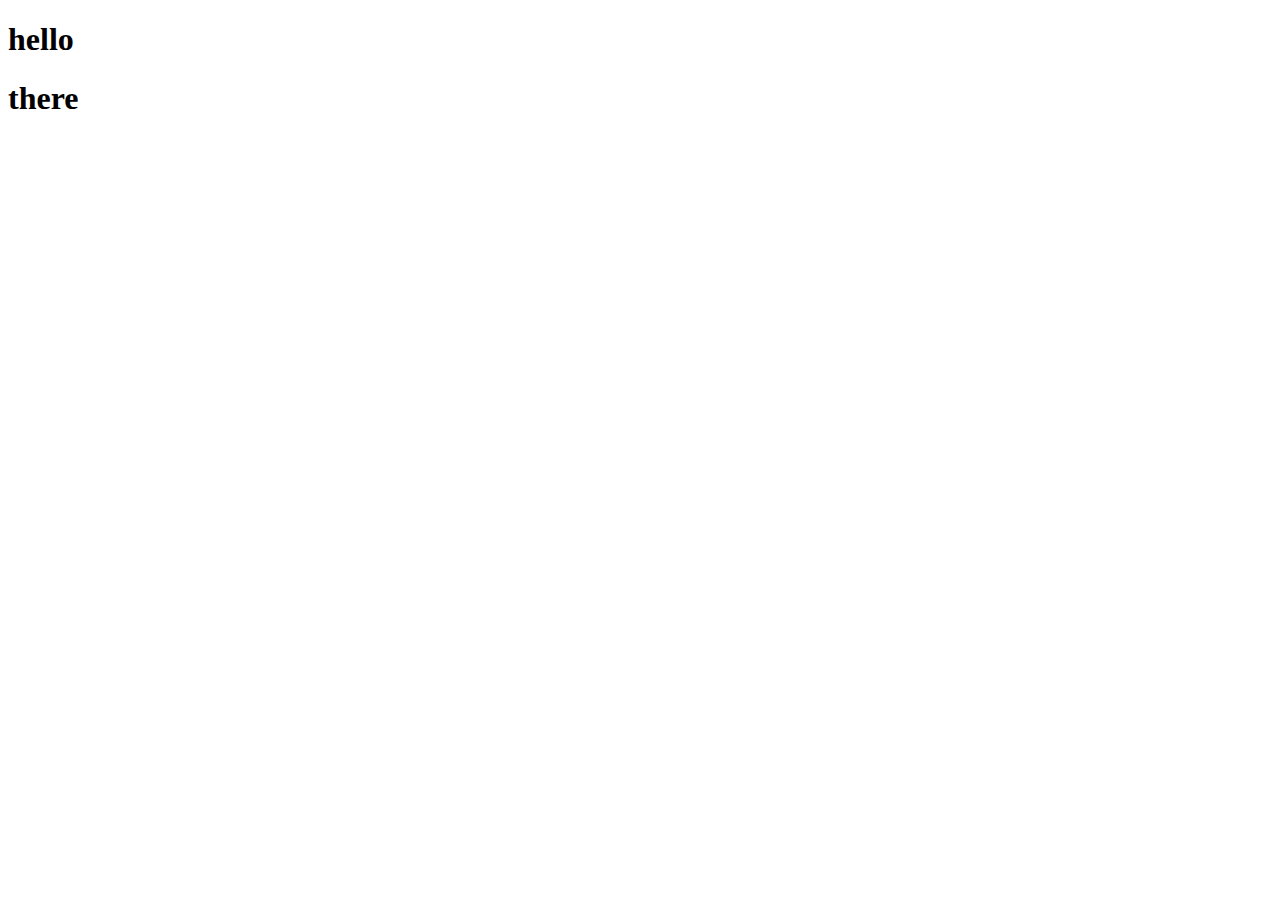
==== sodo/HorizontalTheme/horizontaltheme.html @ 0fcd406c "fullpage" ====
<!DOCTYPE html>
<html>
  <head>
    <link href="https://cdnjs.cloudflare.com/ajax/libs/fullPage.js/2.6.6/jquery.fullPage.css" rel="stylesheet">
    <script src="https://cdnjs.cloudflare.com/ajax/libs/jquery/2.1.4/jquery.js"></script>
    <script src="https://cdnjs.cloudflare.com/ajax/libs/fullPage.js/2.6.6/jquery.fullPage.min.js"></script>
    <!--<link rel="stylesheet" href="http://maxcdn.bootstrapcdn.com/bootstrap/3.3.6/css/bootstrap.min.css">
    <link rel="stylesheet" type="text/css" href="horizontaltheme.css">
    <script src="https://ajax.googleapis.com/ajax/libs/jquery/3.1.0/jquery.min.js"></script>-->
    <script src="horizontaltheme.js"></script>
    <meta charset="utf-8">
    <title>SODO Project</title>
  </head>
  <body>
    <div id="fullpage">
      <section class="vertical-scrolling">
        <div class="horizontal-scrolling">
          <h1>hello</h1>
          <div class="fp-controlArrow fp-prev"></div>
          <div class="fp-controlArrow fp-next"></div>
        </div>
        <div class="horizontal-scrolling">
          <h1>there</h1>
        </div>
        <div class="horizontal-scrolling"></div>
        <div class="horizontal-scrolling"></div>
      </section>
    </div>
    <!--<div id = "inner-body"></div>
    <div id="nav">Where the nav will be</div>
    <div id = "bodytitle">
      <div class = "btn" id="back" onclick="decrementState()"><span class="glyphicon glyphicon-chevron-left"></span></div>
      <div class = "btn" id="forward" onclick="incrementState()"><span class="glyphicon glyphicon-chevron-right"></span></div>
    </div>
    <div id="container-fluid">
      <div class = "field-item"></div>
      <div class = "img-responsive">
      </div>
      <div id="myProgressbar" class="progress">
          <div class="progress-bar" role="progressbar" aria-valuenow="0" aria-valuemin="0" aria-valuemax="100" style="width: 0%;">
            <span class="sr-only">0% Complete</span>
          </div>
    </div>-->
  </body>
</html>
---- sodo/HorizontalTheme/horizontaltheme.css ----
#nav {
  width:100%;
  height:5vh;
  color:white;
  background-color:black;
  text-align:center;
}

#inner-body {
  background: url("../pictures/muralpic_3.jpg") no-repeat center center fixed;
  width:100%;
  height:100vh;
  position:absolute;
  -webkit-background-size:cover;
  -moz-background-size:cover;
  -o-background-size:cover;
  background-size:cover;
  z-index:-1;
}

#bodytitle {
  width:100%;
  position:absolute;
  top:50%;
  transform:translateY(-50%);
  clear: both;
}

#bodytitle h2 {
  margin: auto;
  font-size:32px;
  font-family:"Lucida Console", Monaco, monospace;
  -webkit-text-fill-color: white; /* Will override color (regardless of order) */
  -webkit-text-stroke-width: 1px;
  -webkit-text-stroke-color: black;
}

.btn {
  width:100px;
  height:100px;
  border-radius:100%;
  border: 5px solid black;
  font-size: 60px;
  opacity: 0.6;
  color: black;
  background-color: white;
  box-shadow: 0 4px 8px 0 rgba(0, 0, 0, 0.2), 0 6px 20px 0 rgba(0, 0, 0, 0.19);
}

.glyphicon {
<<<<<<< Updated upstream
  text-align: center;
}

.btn:hover {
  opacity: 1;
  box-shadow: 0 4px 8px 0 rgba(0, 0, 0, 0.2), 0 6px 20px 0 rgba(0, 0, 0, 0.19);
}

#back {
  float:left;
  margin-left: 5%;
}

#forward {
  float: right;
  margin-right: 5%;
}

.img-responsive {
  position:absolute;
  width:20%;
  background:black;
  color:white;
  font-family:helvetica;
  font-size:22px;
  top:70%;
  left:60%;
  border-radius:10px;
  -webkit-box-shadow: 1px -2px 39px 0px rgba(0,0,0,0.75);
  -moz-box-shadow: 1px -2px 39px 0px rgba(0,0,0,0.75);
  box-shadow: 1px -2px 39px 0px rgba(0,0,0,0.75);
  text-align:center;
  border:1px solid white;
}

#header {
  font-size:70px;
  line-height:70%;
  color:black;
}
#myProgressbar {
  width: 70%;
  position: absolute;
  left:15%;
  bottom: 1%;
  box-shadow: 0 4px 8px 0 rgba(0, 0, 0, 0.2), 0 6px 20px 0 rgba(0, 0, 0, 0.19);
}

.progress-bar{
  background-image: none;
  background-color: grey;
}
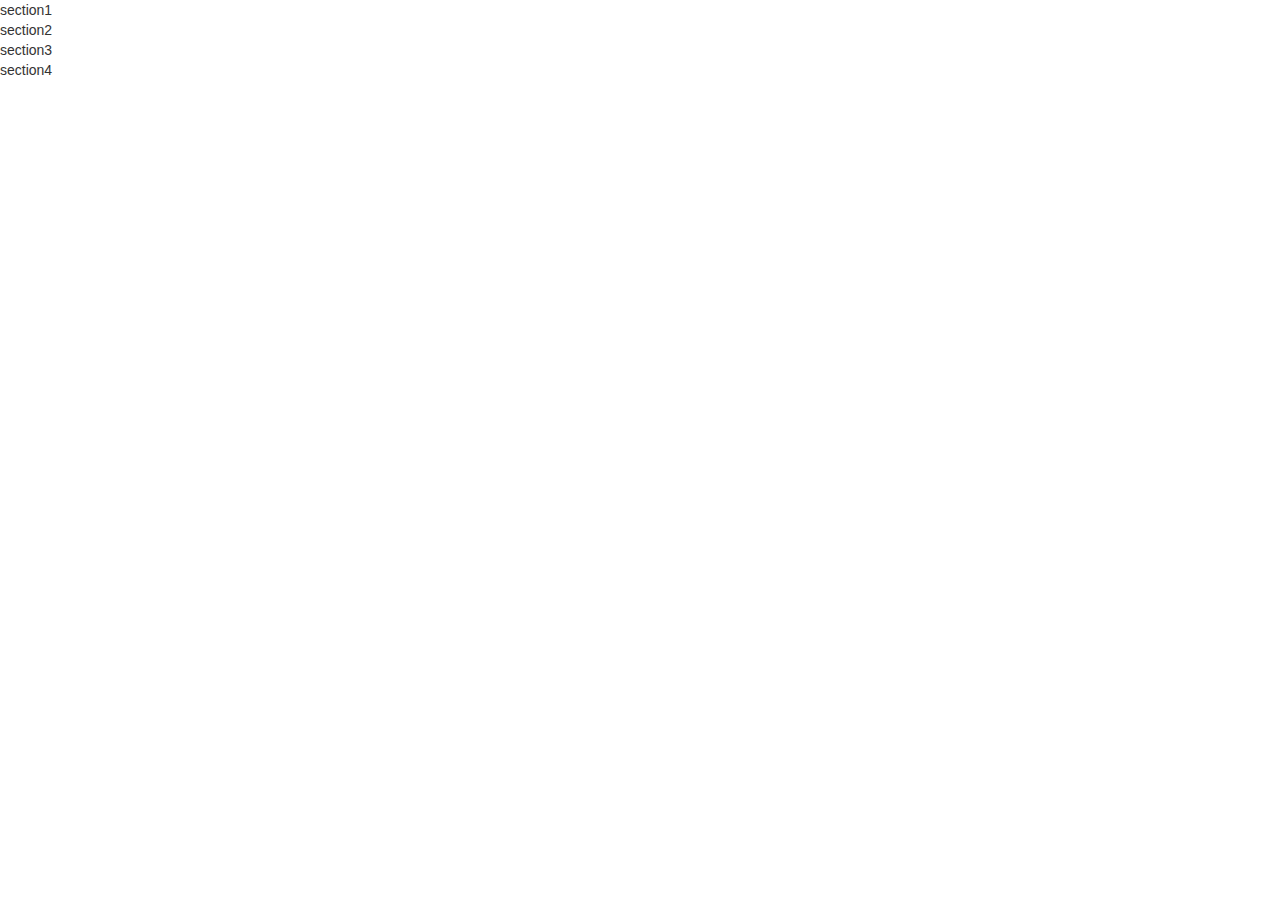
==== commit f8960383: "dlls" ====
--- a/sodo/HorizontalTheme/horizontaltheme.html
+++ b/sodo/HorizontalTheme/horizontaltheme.html
@@ -1,45 +1,32 @@
 <!DOCTYPE html>
 <html>
   <head>
-    <link href="https://cdnjs.cloudflare.com/ajax/libs/fullPage.js/2.6.6/jquery.fullPage.css" rel="stylesheet">
-    <script src="https://cdnjs.cloudflare.com/ajax/libs/jquery/2.1.4/jquery.js"></script>
-    <script src="https://cdnjs.cloudflare.com/ajax/libs/fullPage.js/2.6.6/jquery.fullPage.min.js"></script>
-    <!--<link rel="stylesheet" href="http://maxcdn.bootstrapcdn.com/bootstrap/3.3.6/css/bootstrap.min.css">
-    <link rel="stylesheet" type="text/css" href="horizontaltheme.css">
-    <script src="https://ajax.googleapis.com/ajax/libs/jquery/3.1.0/jquery.min.js"></script>-->
+    <link rel="stylesheet" href="http://maxcdn.bootstrapcdn.com/bootstrap/3.3.6/css/bootstrap.min.css">
+    <script src="https://ajax.googleapis.com/ajax/libs/jquery/3.1.0/jquery.min.js"></script>
+    <link rel="stylesheet" type="text/css" href="jquery.fullPage.css" />
     <script src="horizontaltheme.js"></script>
     <meta charset="utf-8">
     <title>SODO Project</title>
   </head>
   <body>
     <div id="fullpage">
-      <section class="vertical-scrolling">
-        <div class="horizontal-scrolling">
-          <h1>hello</h1>
-          <div class="fp-controlArrow fp-prev"></div>
-          <div class="fp-controlArrow fp-next"></div>
-        </div>
-        <div class="horizontal-scrolling">
-          <h1>there</h1>
-        </div>
-        <div class="horizontal-scrolling"></div>
-        <div class="horizontal-scrolling"></div>
-      </section>
+        <div class = "section">section1 </div>
+        <div class = "section">section2 </div>
+        <div class = "section">section3 </div>
+        <div class = "section">section4 </div>
     </div>
-    <!--<div id = "inner-body"></div>
+    <!--
     <div id="nav">Where the nav will be</div>
     <div id = "bodytitle">
       <div class = "btn" id="back" onclick="decrementState()"><span class="glyphicon glyphicon-chevron-left"></span></div>
       <div class = "btn" id="forward" onclick="incrementState()"><span class="glyphicon glyphicon-chevron-right"></span></div>
     </div>
     <div id="container-fluid">
-      <div class = "field-item"></div>
-      <div class = "img-responsive">
-      </div>
       <div id="myProgressbar" class="progress">
           <div class="progress-bar" role="progressbar" aria-valuenow="0" aria-valuemin="0" aria-valuemax="100" style="width: 0%;">
             <span class="sr-only">0% Complete</span>
           </div>
-    </div>-->
+    </div>
+    -->
   </body>
 </html>
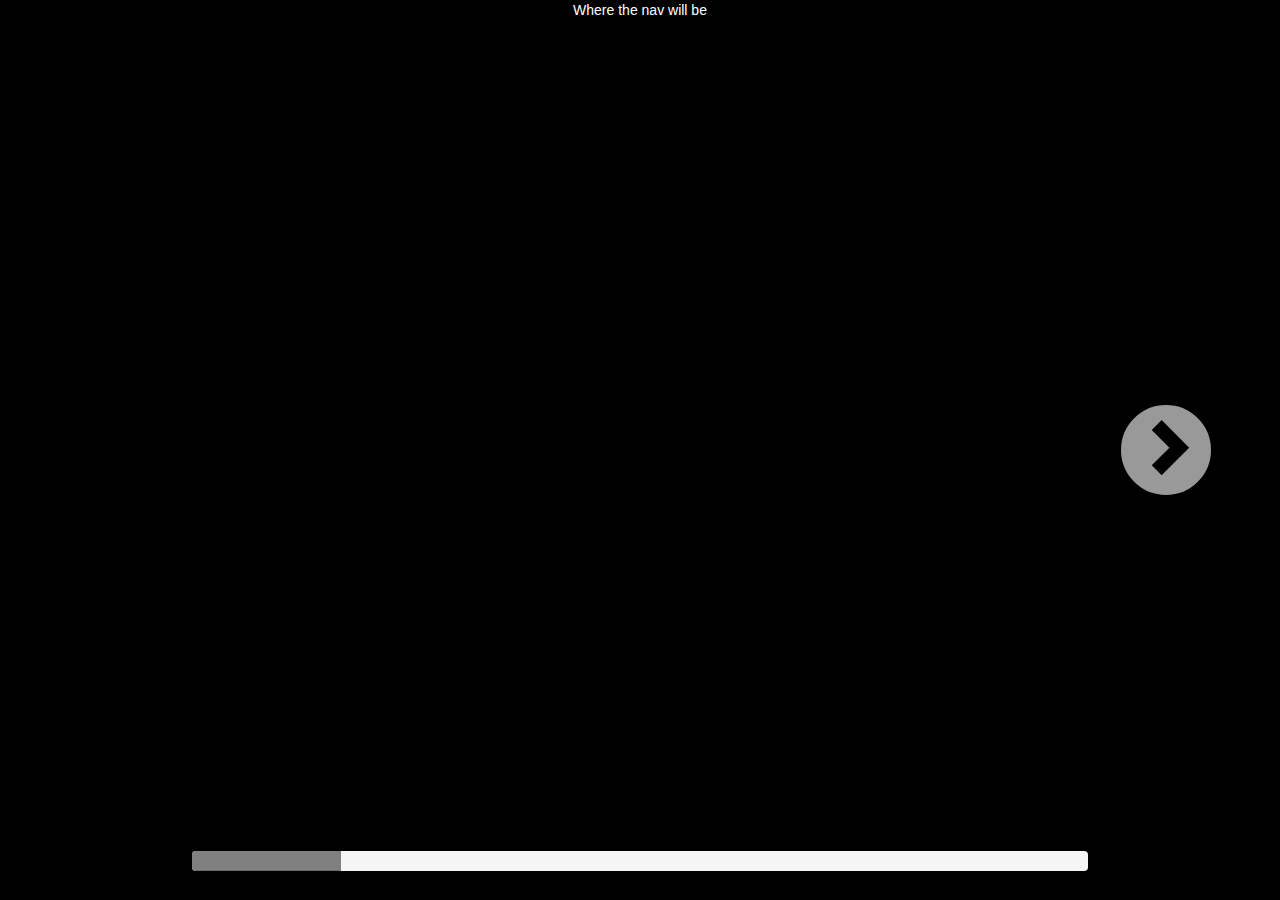
==== commit db20310e: "Revert "fullpage"" ====
--- a/sodo/HorizontalTheme/horizontaltheme.html
+++ b/sodo/HorizontalTheme/horizontaltheme.html
@@ -2,31 +2,27 @@
 <html>
   <head>
     <link rel="stylesheet" href="http://maxcdn.bootstrapcdn.com/bootstrap/3.3.6/css/bootstrap.min.css">
+    <link rel="stylesheet" type="text/css" href="horizontaltheme.css">
     <script src="https://ajax.googleapis.com/ajax/libs/jquery/3.1.0/jquery.min.js"></script>
-    <link rel="stylesheet" type="text/css" href="jquery.fullPage.css" />
     <script src="horizontaltheme.js"></script>
     <meta charset="utf-8">
     <title>SODO Project</title>
   </head>
   <body>
-    <div id="fullpage">
-        <div class = "section">section1 </div>
-        <div class = "section">section2 </div>
-        <div class = "section">section3 </div>
-        <div class = "section">section4 </div>
-    </div>
-    <!--
+    <div id = "inner-body"></div>
     <div id="nav">Where the nav will be</div>
     <div id = "bodytitle">
       <div class = "btn" id="back" onclick="decrementState()"><span class="glyphicon glyphicon-chevron-left"></span></div>
       <div class = "btn" id="forward" onclick="incrementState()"><span class="glyphicon glyphicon-chevron-right"></span></div>
     </div>
     <div id="container-fluid">
+      <div class = "field-item"></div>
+      <div class = "img-responsive">
+      </div>
       <div id="myProgressbar" class="progress">
           <div class="progress-bar" role="progressbar" aria-valuenow="0" aria-valuemin="0" aria-valuemax="100" style="width: 0%;">
             <span class="sr-only">0% Complete</span>
           </div>
     </div>
-    -->
   </body>
 </html>
--- a/sodo/HorizontalTheme/horizontaltheme.css
+++ b/sodo/HorizontalTheme/horizontaltheme.css
@@ -0,0 +1,111 @@
+#nav {
+  width:100%;
+  height:5vh;
+  color:white;
+  background-color:black;
+  text-align:center;
+}
+body {
+  background:black;
+}
+
+/*******************SLIDES*****************/
+#slide0 {
+
+}
+#slide1 {
+  background: url("../pictures/muralpic_3.jpg") no-repeat center center fixed;
+  width:100%;
+  height:100vh;
+  position:absolute;
+  -webkit-background-size:cover;
+  -moz-background-size:cover;
+  -o-background-size:cover;
+  background-size:cover;
+  z-index:-1;
+}
+
+#side2 {
+
+}
+/******************END SLIDES***************/
+
+#bodytitle {
+  width:100%;
+  position:absolute;
+  top:50%;
+  transform:translateY(-50%);
+  clear: both;
+}
+
+#bodytitle h2 {
+  margin: auto;
+  font-size:32px;
+  font-family:"Lucida Console", Monaco, monospace;
+  -webkit-text-fill-color: white; /* Will override color (regardless of order) */
+  -webkit-text-stroke-width: 1px;
+  -webkit-text-stroke-color: black;
+}
+
+.btn {
+  width:100px;
+  height:100px;
+  border-radius:100%;
+  border: 5px solid black;
+  font-size: 60px;
+  opacity: 0.6;
+  color: black;
+  background-color: white;
+  box-shadow: 0 4px 8px 0 rgba(0, 0, 0, 0.2), 0 6px 20px 0 rgba(0, 0, 0, 0.19);
+}
+
+.glyphicon {
+<<<<<<< Updated upstream
+  text-align: center;
+}
+
+.btn:hover {
+  opacity: 1;
+  box-shadow: 0 4px 8px 0 rgba(0, 0, 0, 0.2), 0 6px 20px 0 rgba(0, 0, 0, 0.19);
+}
+
+#back {
+  float:left;
+  margin-left: 5%;
+}
+
+#forward {
+  float: right;
+  margin-right: 5%;
+}
+
+.content-box {
+  display:none; /**Hides the thing**/
+  position:absolute;
+  width:20%;
+  background:black;
+  color:white;
+  font-family:helvetica;
+  font-size:22px;
+  top:70%;
+  left:60%;
+  border-radius:10px;
+  -webkit-box-shadow: 1px -2px 39px 0px rgba(0,0,0,0.75);
+  -moz-box-shadow: 1px -2px 39px 0px rgba(0,0,0,0.75);
+  box-shadow: 1px -2px 39px 0px rgba(0,0,0,0.75);
+  text-align:center;
+  border:1px solid white;
+}
+
+#myProgressbar {
+  width: 70%;
+  position: absolute;
+  left:15%;
+  bottom: 1%;
+  box-shadow: 0 4px 8px 0 rgba(0, 0, 0, 0.2), 0 6px 20px 0 rgba(0, 0, 0, 0.19);
+}
+
+.progress-bar{
+  background-image: none;
+  background-color: grey;
+}
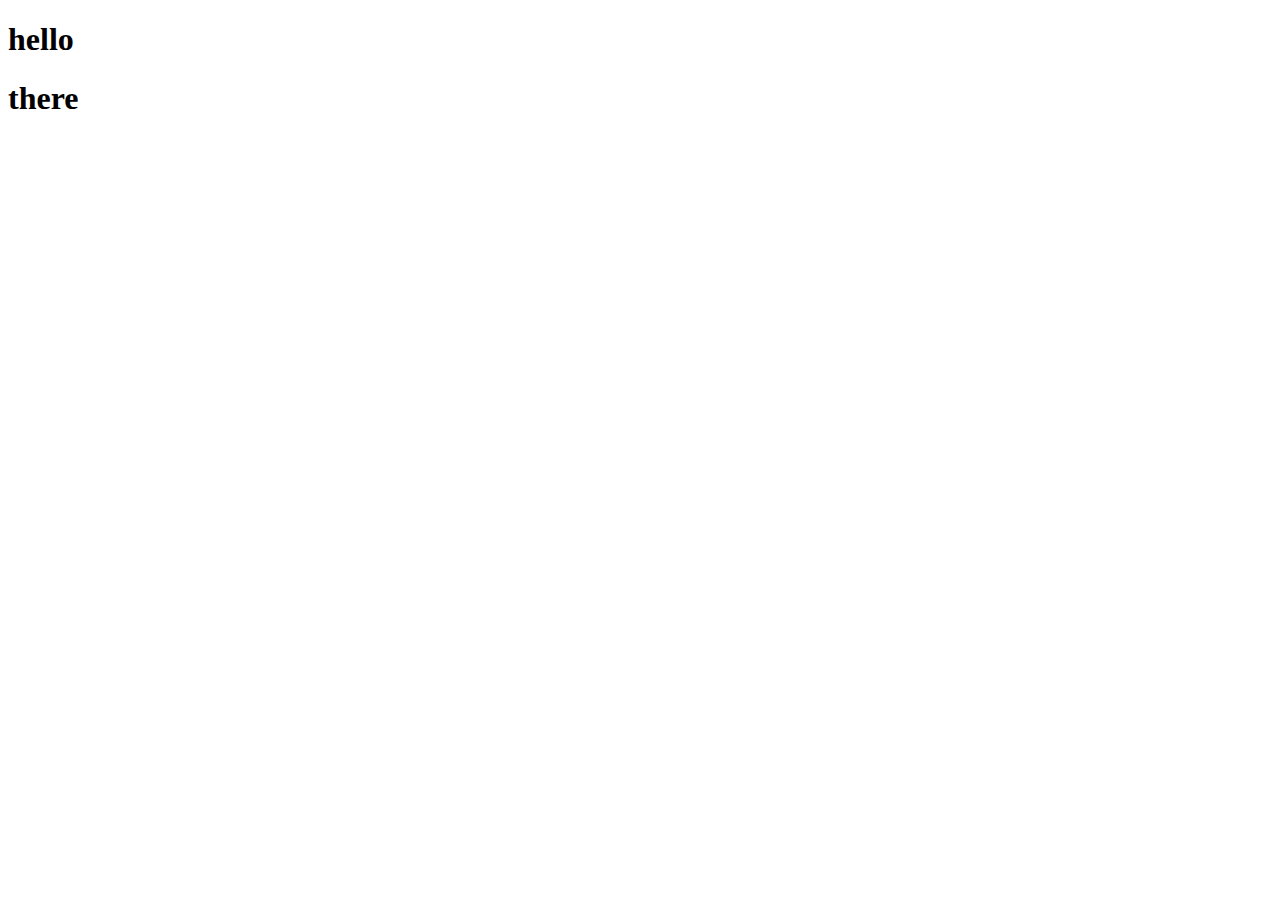
==== commit 281aae00: "dumb" ====
--- a/sodo/HorizontalTheme/horizontaltheme.html
+++ b/sodo/HorizontalTheme/horizontaltheme.html
@@ -1,15 +1,27 @@
 <!DOCTYPE html>
 <html>
   <head>
-    <link rel="stylesheet" href="http://maxcdn.bootstrapcdn.com/bootstrap/3.3.6/css/bootstrap.min.css">
-    <link rel="stylesheet" type="text/css" href="horizontaltheme.css">
+    <link rel="stylesheet" type="text/css" href="jquery.fullPage.css" />
+    <script type="text/javascript" src="jquery.fullPage.js"></script>
+    <!--<link rel="stylesheet" href="http://maxcdn.bootstrapcdn.com/bootstrap/3.3.6/css/bootstrap.min.css">
+    <link rel="stylesheet" type="text/css" href="horizontaltheme.css">-->
     <script src="https://ajax.googleapis.com/ajax/libs/jquery/3.1.0/jquery.min.js"></script>
     <script src="horizontaltheme.js"></script>
     <meta charset="utf-8">
     <title>SODO Project</title>
   </head>
   <body>
-    <div id = "inner-body"></div>
+    <div id="fullpage">
+      <div class="section">
+        <div class="slide" data-anchor="slide1">
+          <h1>hello</h1>
+        </div>
+        <div class="slide" data-anchor="slide2">
+          <h1>there</h1>
+        </div>
+      </div>
+    </div>
+    <!--<div id = "inner-body"></div>
     <div id="nav">Where the nav will be</div>
     <div id = "bodytitle">
       <div class = "btn" id="back" onclick="decrementState()"><span class="glyphicon glyphicon-chevron-left"></span></div>
@@ -23,6 +35,6 @@
           <div class="progress-bar" role="progressbar" aria-valuenow="0" aria-valuemin="0" aria-valuemax="100" style="width: 0%;">
             <span class="sr-only">0% Complete</span>
           </div>
-    </div>
+    </div>-->
   </body>
 </html>
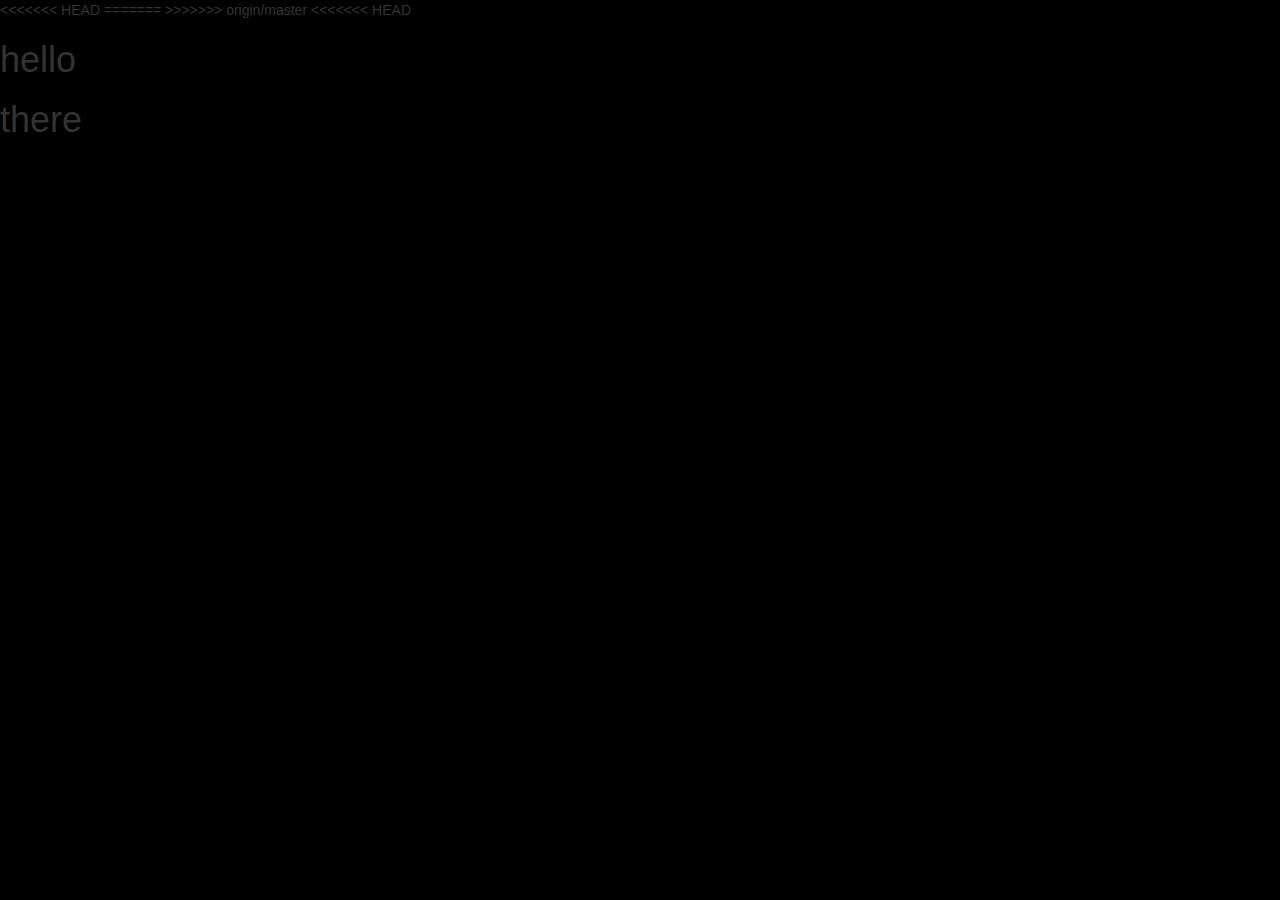
==== commit 530adf92: "Merge remote-tracking branch 'origin/master'" ====
--- a/sodo/HorizontalTheme/horizontaltheme.html
+++ b/sodo/HorizontalTheme/horizontaltheme.html
@@ -1,16 +1,22 @@
 <!DOCTYPE html>
 <html>
   <head>
+<<<<<<< HEAD
     <link rel="stylesheet" type="text/css" href="jquery.fullPage.css" />
     <script type="text/javascript" src="jquery.fullPage.js"></script>
     <!--<link rel="stylesheet" href="http://maxcdn.bootstrapcdn.com/bootstrap/3.3.6/css/bootstrap.min.css">
     <link rel="stylesheet" type="text/css" href="horizontaltheme.css">-->
+=======
+    <link rel="stylesheet" href="http://maxcdn.bootstrapcdn.com/bootstrap/3.3.6/css/bootstrap.min.css">
+    <link rel="stylesheet" type="text/css" href="horizontaltheme.css">
+>>>>>>> origin/master
     <script src="https://ajax.googleapis.com/ajax/libs/jquery/3.1.0/jquery.min.js"></script>
     <script src="horizontaltheme.js"></script>
     <meta charset="utf-8">
     <title>SODO Project</title>
   </head>
   <body>
+<<<<<<< HEAD
     <div id="fullpage">
       <div class="section">
         <div class="slide" data-anchor="slide1">
@@ -22,6 +28,9 @@
       </div>
     </div>
     <!--<div id = "inner-body"></div>
+=======
+    <div id = "inner-body"></div>
+>>>>>>> origin/master
     <div id="nav">Where the nav will be</div>
     <div id = "bodytitle">
       <div class = "btn" id="back" onclick="decrementState()"><span class="glyphicon glyphicon-chevron-left"></span></div>
@@ -35,6 +44,6 @@
           <div class="progress-bar" role="progressbar" aria-valuenow="0" aria-valuemin="0" aria-valuemax="100" style="width: 0%;">
             <span class="sr-only">0% Complete</span>
           </div>
-    </div>-->
+    </div>
   </body>
 </html>
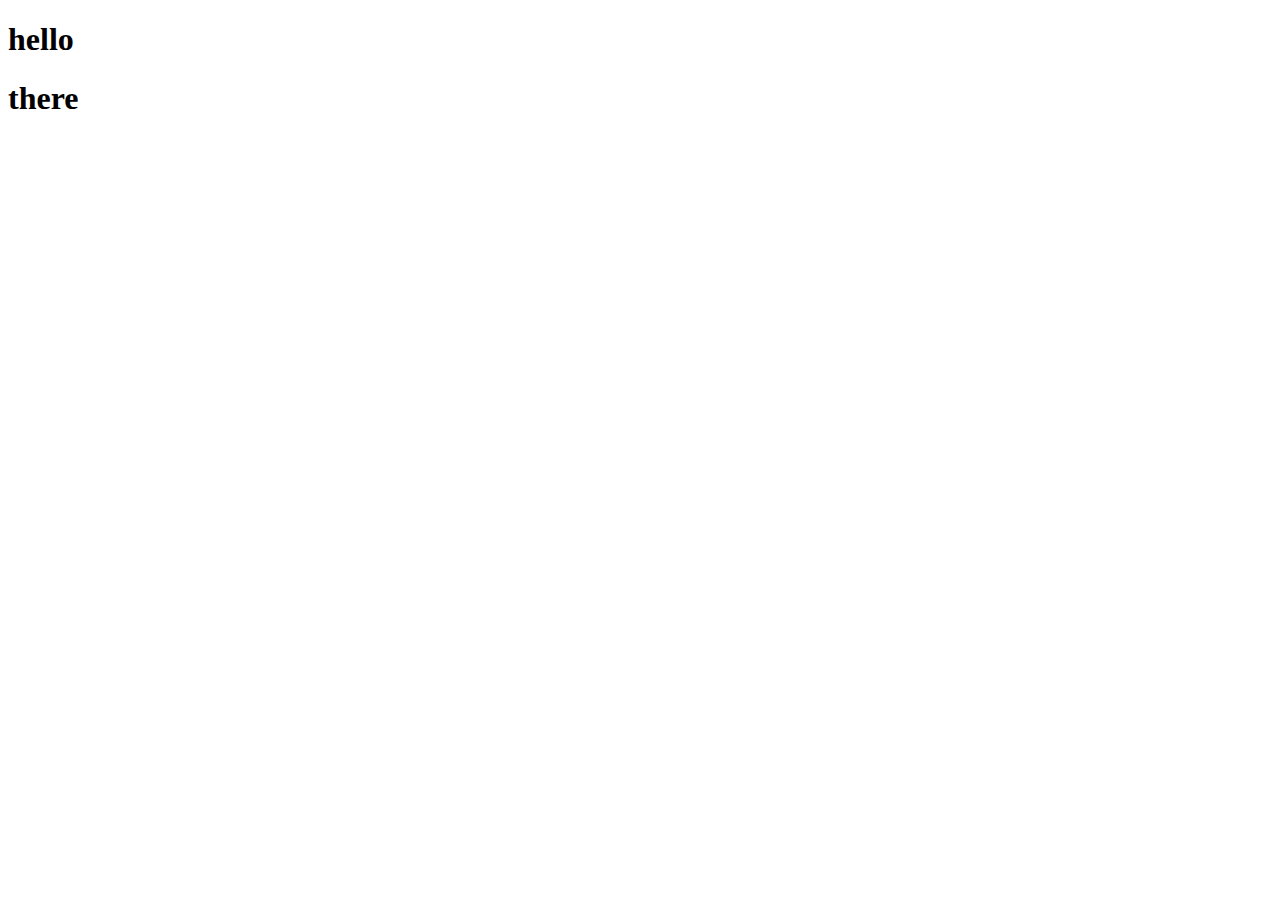
==== commit 494ba974: "Revert "Merge remote-tracking branch 'origin/master'"" ====
--- a/sodo/HorizontalTheme/horizontaltheme.html
+++ b/sodo/HorizontalTheme/horizontaltheme.html
@@ -1,22 +1,16 @@
 <!DOCTYPE html>
 <html>
   <head>
-<<<<<<< HEAD
     <link rel="stylesheet" type="text/css" href="jquery.fullPage.css" />
     <script type="text/javascript" src="jquery.fullPage.js"></script>
     <!--<link rel="stylesheet" href="http://maxcdn.bootstrapcdn.com/bootstrap/3.3.6/css/bootstrap.min.css">
     <link rel="stylesheet" type="text/css" href="horizontaltheme.css">-->
-=======
-    <link rel="stylesheet" href="http://maxcdn.bootstrapcdn.com/bootstrap/3.3.6/css/bootstrap.min.css">
-    <link rel="stylesheet" type="text/css" href="horizontaltheme.css">
->>>>>>> origin/master
     <script src="https://ajax.googleapis.com/ajax/libs/jquery/3.1.0/jquery.min.js"></script>
     <script src="horizontaltheme.js"></script>
     <meta charset="utf-8">
     <title>SODO Project</title>
   </head>
   <body>
-<<<<<<< HEAD
     <div id="fullpage">
       <div class="section">
         <div class="slide" data-anchor="slide1">
@@ -28,9 +22,6 @@
       </div>
     </div>
     <!--<div id = "inner-body"></div>
-=======
-    <div id = "inner-body"></div>
->>>>>>> origin/master
     <div id="nav">Where the nav will be</div>
     <div id = "bodytitle">
       <div class = "btn" id="back" onclick="decrementState()"><span class="glyphicon glyphicon-chevron-left"></span></div>
@@ -44,6 +35,6 @@
           <div class="progress-bar" role="progressbar" aria-valuenow="0" aria-valuemin="0" aria-valuemax="100" style="width: 0%;">
             <span class="sr-only">0% Complete</span>
           </div>
-    </div>
+    </div>-->
   </body>
 </html>
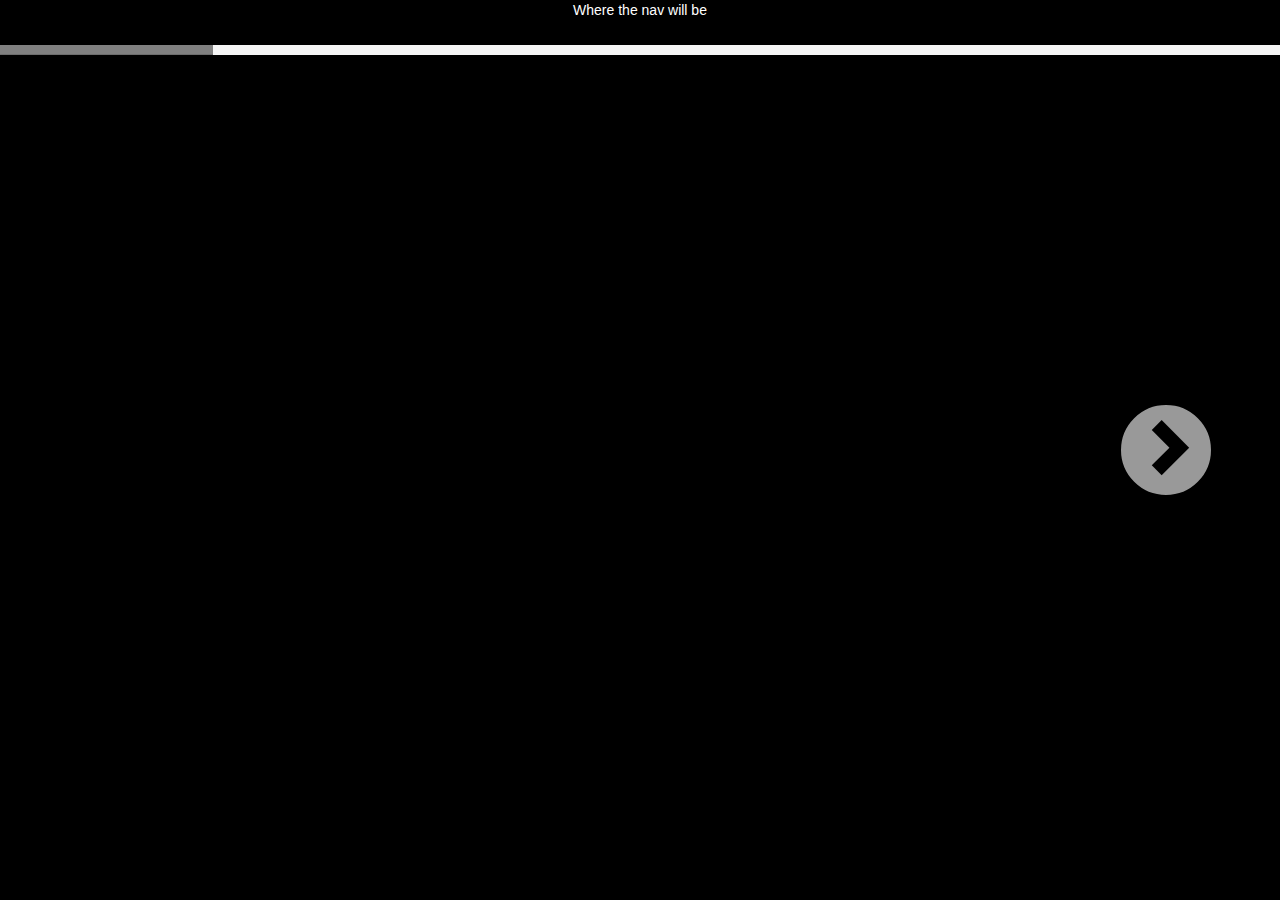
==== commit aaa3a109: "Revert "fullpage"" ====
--- a/sodo/HorizontalTheme/horizontaltheme.html
+++ b/sodo/HorizontalTheme/horizontaltheme.html
@@ -1,27 +1,15 @@
 <!DOCTYPE html>
 <html>
   <head>
-    <link rel="stylesheet" type="text/css" href="jquery.fullPage.css" />
-    <script type="text/javascript" src="jquery.fullPage.js"></script>
-    <!--<link rel="stylesheet" href="http://maxcdn.bootstrapcdn.com/bootstrap/3.3.6/css/bootstrap.min.css">
-    <link rel="stylesheet" type="text/css" href="horizontaltheme.css">-->
+    <link rel="stylesheet" href="http://maxcdn.bootstrapcdn.com/bootstrap/3.3.6/css/bootstrap.min.css">
+    <link rel="stylesheet" type="text/css" href="horizontaltheme.css">
     <script src="https://ajax.googleapis.com/ajax/libs/jquery/3.1.0/jquery.min.js"></script>
     <script src="horizontaltheme.js"></script>
     <meta charset="utf-8">
     <title>SODO Project</title>
   </head>
   <body>
-    <div id="fullpage">
-      <div class="section">
-        <div class="slide" data-anchor="slide1">
-          <h1>hello</h1>
-        </div>
-        <div class="slide" data-anchor="slide2">
-          <h1>there</h1>
-        </div>
-      </div>
-    </div>
-    <!--<div id = "inner-body"></div>
+    <div id = "inner-body"></div>
     <div id="nav">Where the nav will be</div>
     <div id = "bodytitle">
       <div class = "btn" id="back" onclick="decrementState()"><span class="glyphicon glyphicon-chevron-left"></span></div>
@@ -35,6 +23,6 @@
           <div class="progress-bar" role="progressbar" aria-valuenow="0" aria-valuemin="0" aria-valuemax="100" style="width: 0%;">
             <span class="sr-only">0% Complete</span>
           </div>
-    </div>-->
+    </div>
   </body>
 </html>
--- a/sodo/HorizontalTheme/horizontaltheme.css
+++ b/sodo/HorizontalTheme/horizontaltheme.css
@@ -8,12 +8,7 @@
 body {
   background:black;
 }
-
-/*******************SLIDES*****************/
-#slide0 {
-
-}
-#slide1 {
+#inner-body {
   background: url("../pictures/muralpic_3.jpg") no-repeat center center fixed;
   width:100%;
   height:100vh;
@@ -24,11 +19,6 @@
   background-size:cover;
   z-index:-1;
 }
-
-#side2 {
-
-}
-/******************END SLIDES***************/
 
 #bodytitle {
   width:100%;
@@ -65,7 +55,7 @@
 }
 
 .btn:hover {
-  opacity: 1;
+  opacity: .85;
   box-shadow: 0 4px 8px 0 rgba(0, 0, 0, 0.2), 0 6px 20px 0 rgba(0, 0, 0, 0.19);
 }
 
@@ -79,7 +69,7 @@
   margin-right: 5%;
 }
 
-.content-box {
+.img-responsive {
   display:none; /**Hides the thing**/
   position:absolute;
   width:20%;
@@ -97,15 +87,20 @@
   border:1px solid white;
 }
 
+#header {
+  font-size:70px;
+  line-height:70%;
+  color:black;
+}
 #myProgressbar {
-  width: 70%;
-  position: absolute;
-  left:15%;
-  bottom: 1%;
+  width: 100%;
   box-shadow: 0 4px 8px 0 rgba(0, 0, 0, 0.2), 0 6px 20px 0 rgba(0, 0, 0, 0.19);
+  border-radius: 0px;
+  height: 10px;
 }
 
 .progress-bar{
   background-image: none;
   background-color: grey;
+
 }
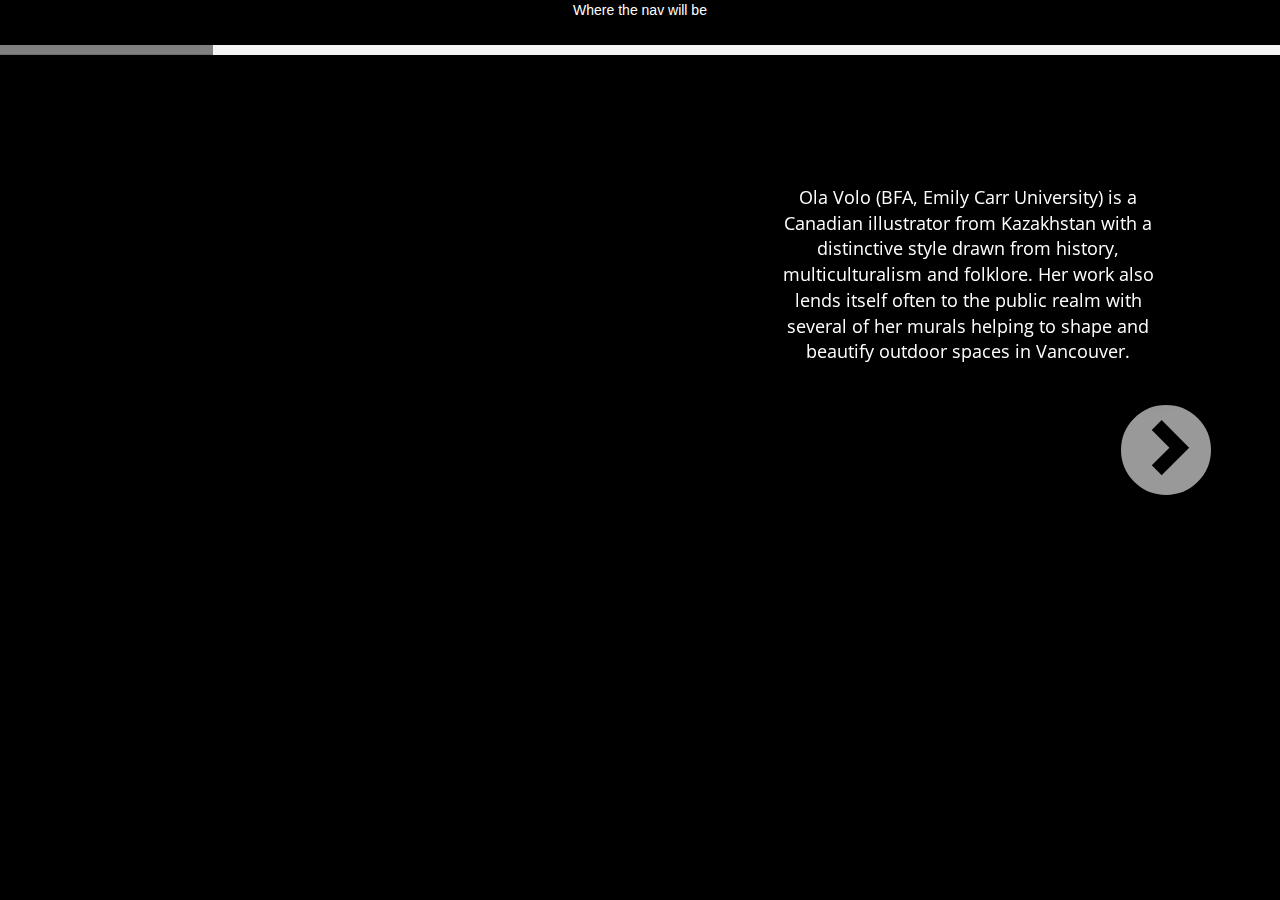
==== commit bd3eb436: "content" ====
--- a/sodo/HorizontalTheme/horizontaltheme.html
+++ b/sodo/HorizontalTheme/horizontaltheme.html
@@ -1,6 +1,7 @@
 <!DOCTYPE html>
 <html>
   <head>
+    <link href='https://fonts.googleapis.com/css?family=Open+Sans' rel='stylesheet' type='text/css'>
     <link rel="stylesheet" href="http://maxcdn.bootstrapcdn.com/bootstrap/3.3.6/css/bootstrap.min.css">
     <link rel="stylesheet" type="text/css" href="horizontaltheme.css">
     <script src="https://ajax.googleapis.com/ajax/libs/jquery/3.1.0/jquery.min.js"></script>
@@ -11,18 +12,19 @@
   <body>
     <div id = "inner-body"></div>
     <div id="nav">Where the nav will be</div>
+    <div id="myProgressbar" class="progress">
+        <div class="progress-bar" role="progressbar" aria-valuenow="0" aria-valuemin="0" aria-valuemax="100" style="width: 0%;">
+          <span class="sr-only">0% Complete</span>
+        </div>
+  </div>
     <div id = "bodytitle">
       <div class = "btn" id="back" onclick="decrementState()"><span class="glyphicon glyphicon-chevron-left"></span></div>
       <div class = "btn" id="forward" onclick="incrementState()"><span class="glyphicon glyphicon-chevron-right"></span></div>
     </div>
     <div id="container-fluid">
       <div class = "field-item"></div>
-      <div class = "img-responsive">
+      <div class = "content">
+        <p>Lorem ipsum dolor sit amet, consectetur adipiscing elit. Cras rutrum dapibus purus, quis pretium metus. Etiam urna enim, commodo venenatis consectetur sit amet, suscipit facilisis urna. Vestibulum bibendum vitae qehicula erat.</p>
       </div>
-      <div id="myProgressbar" class="progress">
-          <div class="progress-bar" role="progressbar" aria-valuenow="0" aria-valuemin="0" aria-valuemax="100" style="width: 0%;">
-            <span class="sr-only">0% Complete</span>
-          </div>
-    </div>
   </body>
 </html>
--- a/sodo/HorizontalTheme/horizontaltheme.css
+++ b/sodo/HorizontalTheme/horizontaltheme.css
@@ -69,22 +69,22 @@
   margin-right: 5%;
 }
 
-.img-responsive {
-  display:none; /**Hides the thing**/
-  position:absolute;
-  width:20%;
+.content {
+  /**Hides the thing**/
+  position: fixed;
+  top: 20%;
+  left: 60%;
+  width:400px;
   background:black;
   color:white;
-  font-family:helvetica;
-  font-size:22px;
-  top:70%;
-  left:60%;
+  font-family:'Open Sans', Helvetica, sans-serif;
+  font-size:18px;
   border-radius:10px;
   -webkit-box-shadow: 1px -2px 39px 0px rgba(0,0,0,0.75);
   -moz-box-shadow: 1px -2px 39px 0px rgba(0,0,0,0.75);
   box-shadow: 1px -2px 39px 0px rgba(0,0,0,0.75);
   text-align:center;
-  border:1px solid white;
+  padding: 5px;
 }
 
 #header {
@@ -102,5 +102,4 @@
 .progress-bar{
   background-image: none;
   background-color: grey;
-
 }
